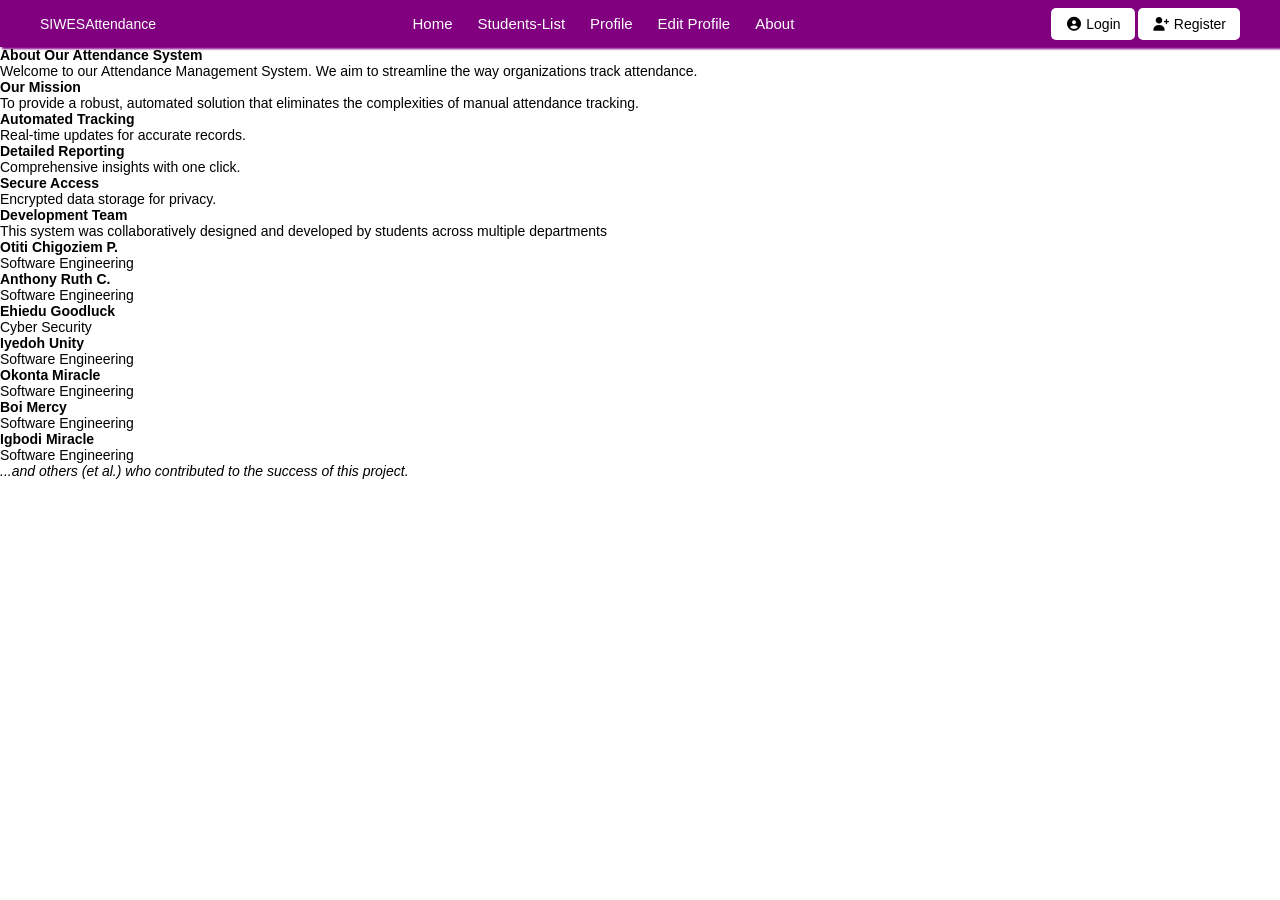
==== about.html @ 80aa9255 "Merge pull request #26 from Arizony/main Sir, Arinze, Emmanuel, Miracle made a change in the:login.h" ====
<!DOCTYPE html>
<html lang="en">

<head>
    <meta charset="UTF-8">
    <meta name="viewport" content="width=device-width, initial-scale=1.0">
    <title>About Us | Attendance Management System</title>
    <!-- SEO Meta Tags -->
<meta name="description" content="Learn about the SIWES Attendance Management System, a student-built solution designed to simplify attendance tracking and management.">

<meta name="keywords" content="SIWES, Attendance System, Student Project, Attendance Management, Nigeria, Software Engineering">

<meta name="author" content="SIWES Student Development Team">

<meta name="robots" content="index, follow">

<!-- Open Graph (for social media sharing) -->
<meta property="og:title" content="About | SIWES Attendance Management System">
<meta property="og:description" content="A student-developed system designed to improve attendance tracking and reporting.">
<meta property="og:type" content="website">
<meta property="og:url" content="http://localhost:5500/about.html">
<meta property="og:image" content="/images/preview.png">
    <link rel="stylesheet" href="/css/about.css">
    <link rel="stylesheet" href="/css/navbar.css">
    <link rel="stylesheet" href="/fontawesome/css/all.css">
</head>

<body>

    <div class="container">
        <nav class="navbar">

            <div class="logo">
                SIWES<span>Attendance</span>
            </div>

            <div class="nav-links">
                <a href="index.html">Home</a>
                <a href="students_list.html">Students-List</a>
                <a href="profile.html">Profile</a>
                <a href="edit_profile.html">Edit Profile</a>
                <a href="about.html">About</a>
            </div>

            <div class="auth-buttons">
                <a href="login.html" class="login"><i class="fa fa-user-circle" aria-hidden="true"></i> Login</a>
                <a href="register.html" class="register"><i class="fa fa-user-plus" aria-hidden="true"></i> Register</a>
            </div>

        </nav>

        <h1>About Our Attendance System</h1>
        <p>Welcome to our Attendance Management System. We aim to streamline the way organizations track attendance.</p>

        <h2>Our Mission</h2>
        <p>To provide a robust, automated solution that eliminates the complexities of manual attendance tracking.</p>

        <div class="features">
            <div class="feature-card">
                <h3>Automated Tracking</h3>
                <p>Real-time updates for accurate records.</p>
            </div>
            <div class="feature-card">
                <h3>Detailed Reporting</h3>
                <p>Comprehensive insights with one click.</p>
            </div>
            <div class="feature-card">
                <h3>Secure Access</h3>
                <p>Encrypted data storage for privacy.</p>
            </div>
        </div>

        <!--  NEW TEAM SECTION -->
        <h2>Development Team</h2>
        <p>This system was collaboratively designed and developed by students across multiple departments</p>

        <div class="team">
            <div class="team-card">
                <h3>Otiti Chigoziem P.</h3>
                <p>Software Engineering</p>
            </div>

            <div class="team-card">
                <h3>Anthony Ruth C.</h3>
                <p>Software Engineering</p>
            </div>

            <div class="team-card">
                <h3>Ehiedu Goodluck</h3>
                <p>Cyber Security</p>
            </div>

            <div class="team-card">
                <h3>Iyedoh Unity</h3>
                <p>Software Engineering</p>
            </div>

            <div class="team-card">
                <h3>Okonta Miracle</h3>
                <p>Software Engineering</p>
            </div>

            <div class="team-card">
                <h3>Boi Mercy</h3>
                <p>Software Engineering</p>
            </div>

            <div class="team-card">
                <h3>Igbodi Miracle</h3>
                <p>Software Engineering</p>
            </div>
        </div>

        <p><em>...and others (et al.) who contributed to the success of this project.</em></p>

    </div>

</body>

</html>
---- css/navbar.css ----
@import url("config.css");
* {
  margin: 0;
  padding: 0;
  box-sizing: border-box;
  font-family: Arial, sans-serif;
  font-size: 14px;
}



.navbar {
  display: flex;
  justify-content: space-between;
  align-items: center;
  padding: 15px 40px;
  background-color: var(--primary-color);
  color: white;
  box-shadow: 2px 2px 2px var(--primary-color);
}
.logo img{
 height: 50px;
 width: auto;
}
.nav-links {
  display: flex;
  gap: 25px;
}

.nav-links a {
  text-decoration: none;
  color: white;
  font-size: 15px;
}



.buttons {
  display: flex;
  gap: 10px;
}

.btn {
  padding: 8px 14px;
  border: none;
  border-radius: 5px;
  font-size: 14px;
  cursor: pointer;
}


.login {
  background-color: white;
}



.auth-buttons a {
  padding: 8px 14px;
  text-decoration: none;
  border-radius: 5px;
  font-size: 14px;
  color: black;
}



.register {
  background-color: white;
}
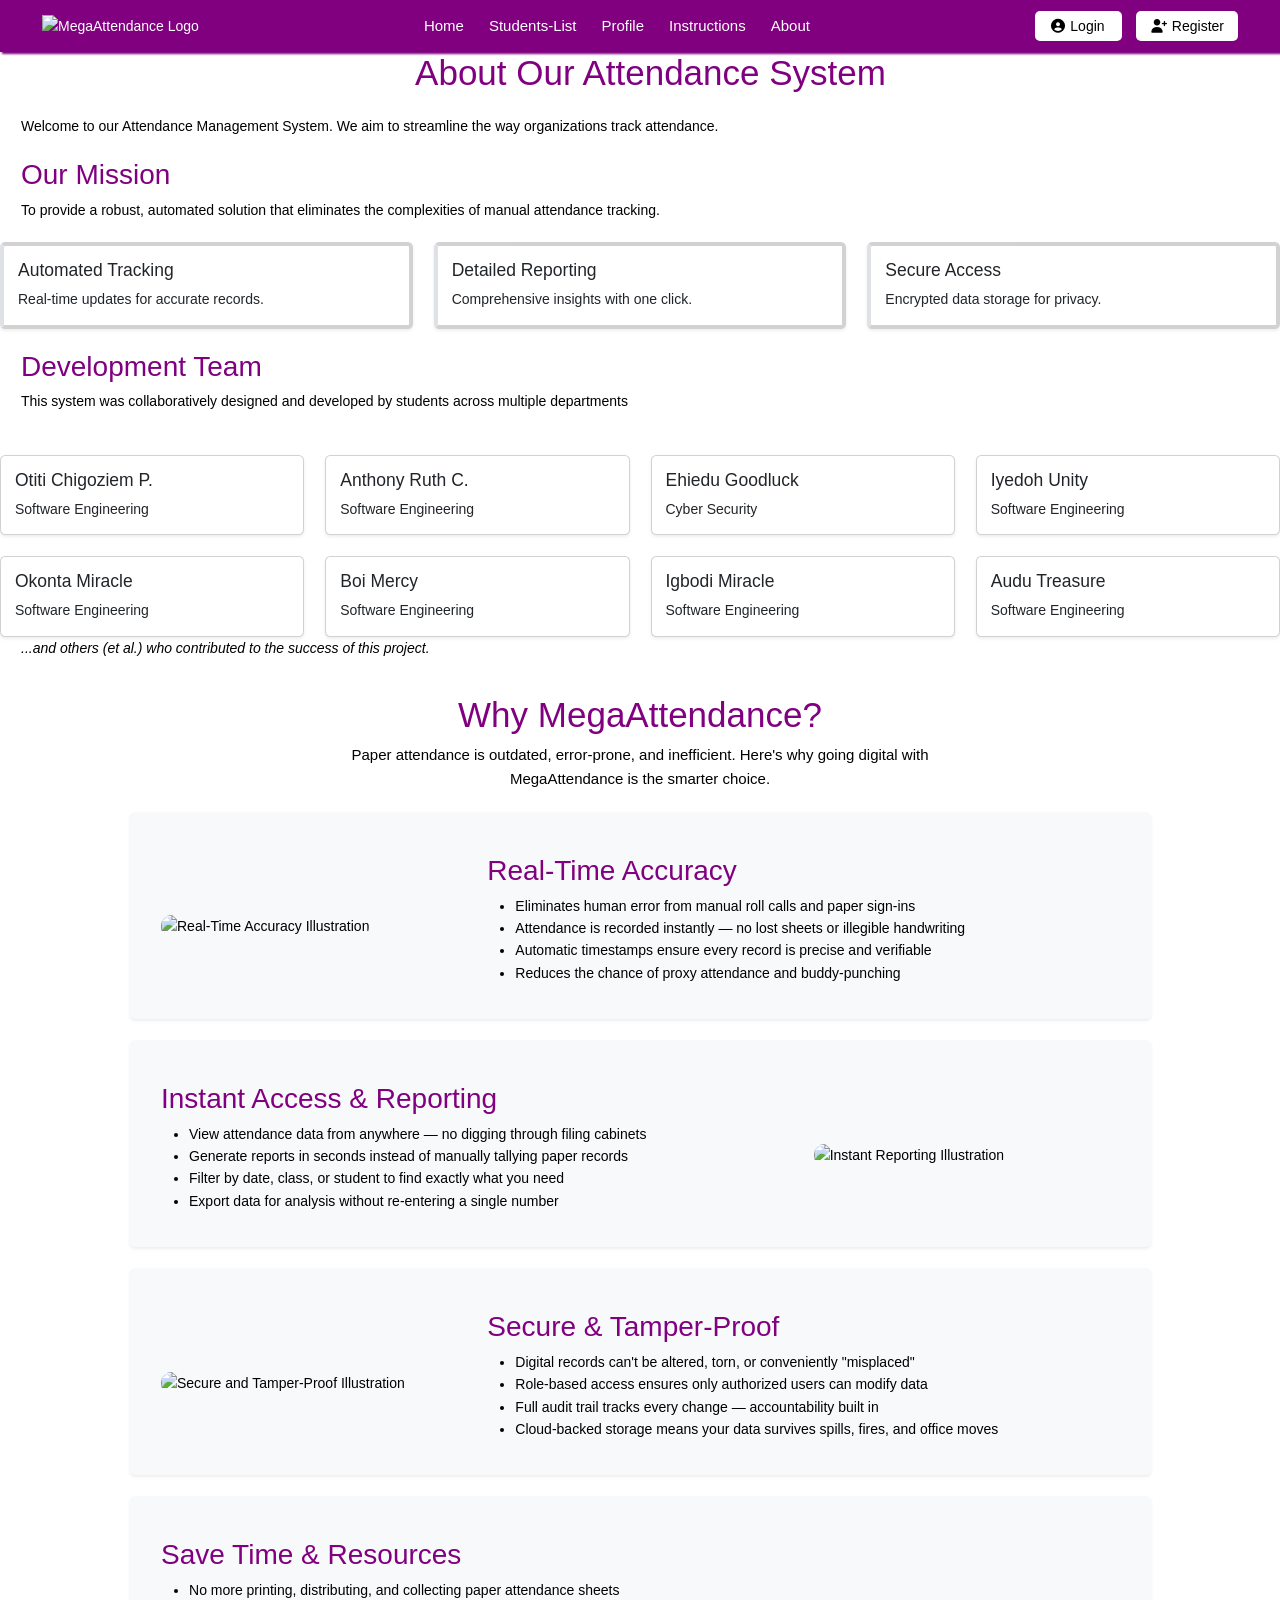
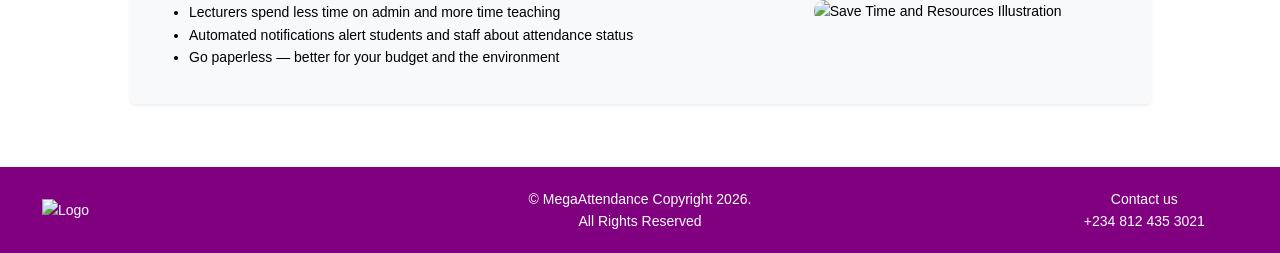
==== commit 97a23703: "i added footer.html and footer.css. i also inputed the footer in about.html and attendance.css" ====
--- a/about.html
+++ b/about.html
@@ -3,118 +3,275 @@
 
 <head>
     <meta charset="UTF-8">
+    <title>About | MegaAttendance</title>
     <meta name="viewport" content="width=device-width, initial-scale=1.0">
-    <title>About Us | Attendance Management System</title>
+
     <!-- SEO Meta Tags -->
-<meta name="description" content="Learn about the SIWES Attendance Management System, a student-built solution designed to simplify attendance tracking and management.">
-
-<meta name="keywords" content="SIWES, Attendance System, Student Project, Attendance Management, Nigeria, Software Engineering">
-
-<meta name="author" content="SIWES Student Development Team">
-
-<meta name="robots" content="index, follow">
-
-<!-- Open Graph (for social media sharing) -->
-<meta property="og:title" content="About | SIWES Attendance Management System">
-<meta property="og:description" content="A student-developed system designed to improve attendance tracking and reporting.">
-<meta property="og:type" content="website">
-<meta property="og:url" content="http://localhost:5500/about.html">
-<meta property="og:image" content="/images/preview.png">
+    <meta name="description"
+        content="Learn about the SIWES Attendance Management System, a student-built solution designed to simplify attendance tracking and management.">
+
+    <meta name="keywords"
+        content="SIWES, Attendance System, Student Project, Attendance Management, Nigeria, Software Engineering">
+
+    <meta name="author" content="SIWES Student Development Team">
+    <meta name="robots" content="index, follow">
+    <!-- Open Graph (for social media sharing) -->
+    <meta property="og:title" content="About | SIWES Attendance Management System">
+    <meta property="og:description"
+        content="A student-developed system designed to improve attendance tracking and reporting.">
+    <meta property="og:type" content="website">
+    <meta property="og:url" content="http://localhost:5500/about.html">
+    <meta property="og:image" content="/images/preview.png">
+    <link rel="stylesheet" href="/bootstrap/bootstrap.css">
+    <link rel="stylesheet" href="/css/navbar.css">
     <link rel="stylesheet" href="/css/about.css">
-    <link rel="stylesheet" href="/css/navbar.css">
     <link rel="stylesheet" href="/fontawesome/css/all.css">
 </head>
 
 <body>
-
-    <div class="container">
-        <nav class="navbar">
+    <div class="container-fluid px-0">
+        <nav class="navbar py-3 px-5">
 
             <div class="logo">
-                SIWES<span>Attendance</span>
+                <img src="/images/logo-dark.png" alt="MegaAttendance Logo" />
             </div>
 
             <div class="nav-links">
                 <a href="index.html">Home</a>
                 <a href="students_list.html">Students-List</a>
                 <a href="profile.html">Profile</a>
-                <a href="edit_profile.html">Edit Profile</a>
+                <a href="instructions.html">Instructions</a>
                 <a href="about.html">About</a>
             </div>
 
             <div class="auth-buttons">
-                <a href="login.html" class="login"><i class="fa fa-user-circle" aria-hidden="true"></i> Login</a>
-                <a href="register.html" class="register"><i class="fa fa-user-plus" aria-hidden="true"></i> Register</a>
+                <a href="login.html" class="login px-3 py-2 me-3">
+                    <i class="fa fa-user-circle"></i> Login
+                </a>
+                <a href="register.html" class="register px-3 py-2">
+                    <i class="fa fa-user-plus"></i> Register
+                </a>
             </div>
 
         </nav>
-
-        <h1>About Our Attendance System</h1>
-        <p>Welcome to our Attendance Management System. We aim to streamline the way organizations track attendance.</p>
-
-        <h2>Our Mission</h2>
-        <p>To provide a robust, automated solution that eliminates the complexities of manual attendance tracking.</p>
-
-        <div class="features">
-            <div class="feature-card">
-                <h3>Automated Tracking</h3>
-                <p>Real-time updates for accurate records.</p>
-            </div>
-            <div class="feature-card">
-                <h3>Detailed Reporting</h3>
-                <p>Comprehensive insights with one click.</p>
-            </div>
-            <div class="feature-card">
-                <h3>Secure Access</h3>
-                <p>Encrypted data storage for privacy.</p>
-            </div>
-        </div>
-
+        <h1 class="mb-4 ps-4">About Our Attendance System</h1>
+        <p class="mb-3 ps-4">Welcome to our Attendance Management System. We aim to streamline the way organizations
+            track attendance.</p>
+
+        <h2 class="mt-4 ps-4">Our Mission</h2>
+        <p class="mb-3 ps-4">To provide a robust, automated solution that eliminates the complexities of manual
+            attendance tracking.</p>
+
+
+        <div class="mt-4">
+            <div class="row g-4">
+
+                <div class="col-12 col-md-6 col-lg-4">
+                    <div class="card shadow-sm h-100 border-start border-4">
+                        <div class="card-body">
+                            <h5 class="card-title">Automated Tracking</h5>
+                            <p class="card-text">Real-time updates for accurate records.</p>
+                        </div>
+                    </div>
+                </div>
+
+                <div class="col-12 col-md-6 col-lg-4">
+                    <div class="card shadow-sm h-100 border-start border-4">
+                        <div class="card-body">
+                            <h5 class="card-title">Detailed Reporting</h5>
+                            <p class="card-text">Comprehensive insights with one click.</p>
+                        </div>
+                    </div>
+                </div>
+
+                <div class="col-12 col-md-6 col-lg-4">
+                    <div class="card shadow-sm h-100 border-start border-4">
+                        <div class="card-body">
+                            <h5 class="card-title">Secure Access</h5>
+                            <p class="card-text">Encrypted data storage for privacy.</p>
+                        </div>
+                    </div>
+                </div>
+
+            </div>
+        </div>
         <!--  NEW TEAM SECTION -->
-        <h2>Development Team</h2>
-        <p>This system was collaboratively designed and developed by students across multiple departments</p>
-
-        <div class="team">
-            <div class="team-card">
-                <h3>Otiti Chigoziem P.</h3>
-                <p>Software Engineering</p>
-            </div>
-
-            <div class="team-card">
-                <h3>Anthony Ruth C.</h3>
-                <p>Software Engineering</p>
-            </div>
-
-            <div class="team-card">
-                <h3>Ehiedu Goodluck</h3>
-                <p>Cyber Security</p>
-            </div>
-
-            <div class="team-card">
-                <h3>Iyedoh Unity</h3>
-                <p>Software Engineering</p>
-            </div>
-
-            <div class="team-card">
-                <h3>Okonta Miracle</h3>
-                <p>Software Engineering</p>
-            </div>
-
-            <div class="team-card">
-                <h3>Boi Mercy</h3>
-                <p>Software Engineering</p>
-            </div>
-
-            <div class="team-card">
-                <h3>Igbodi Miracle</h3>
-                <p>Software Engineering</p>
-            </div>
-        </div>
-
-        <p><em>...and others (et al.) who contributed to the success of this project.</em></p>
+        <h2 class="mt-4 ps-4">Development Team</h2>
+        <p class="mb-3 ps-4">This system was collaboratively designed and developed by students across multiple
+            departments</p>
+
+        <div class="row g-4 mt-4">
+            <div class="col-12 col-sm-6 col-md-4 col-lg-3">
+                <div class="card shadow-sm h-100">
+                    <div class="card-body">
+                        <h5 class="card-title">Otiti Chigoziem P.</h5>
+                        <p class="card-text">Software Engineering</p>
+                    </div>
+                </div>
+            </div>
+
+            <div class="col-12 col-sm-6 col-md-4 col-lg-3">
+                <div class="card shadow-sm h-100">
+                    <div class="card-body">
+                        <h5 class="card-title">Anthony Ruth C.</h5>
+                        <p class="card-text">Software Engineering</p>
+                    </div>
+                </div>
+            </div>
+
+            <div class="col-12 col-sm-6 col-md-4 col-lg-3">
+                <div class="card shadow-sm h-100">
+                    <div class="card-body">
+                        <h5 class="card-title">Ehiedu Goodluck</h5>
+                        <p class="card-text">Cyber Security</p>
+                    </div>
+                </div>
+            </div>
+
+            <div class="col-12 col-sm-6 col-md-4 col-lg-3">
+                <div class="card shadow-sm h-100">
+                    <div class="card-body">
+                        <h5 class="card-title">Iyedoh Unity</h5>
+                        <p class="card-text">Software Engineering</p>
+                    </div>
+                </div>
+            </div>
+
+            <div class="col-12 col-sm-6 col-md-4 col-lg-3">
+                <div class="card shadow-sm h-100">
+                    <div class="card-body">
+                        <h5 class="card-title">Okonta Miracle</h5>
+                        <p class="card-text">Software Engineering</p>
+                    </div>
+                </div>
+            </div>
+
+            <div class="col-12 col-sm-6 col-md-4 col-lg-3">
+                <div class="card shadow-sm h-100">
+                    <div class="card-body">
+                        <h5 class="card-title">Boi Mercy</h5>
+                        <p class="card-text">Software Engineering</p>
+                    </div>
+                </div>
+            </div>
+
+            <div class="col-12 col-sm-6 col-md-4 col-lg-3">
+                <div class="card shadow-sm h-100">
+                    <div class="card-body">
+                        <h5 class="card-title">Igbodi Miracle</h5>
+                        <p class="card-text">Software Engineering</p>
+                    </div>
+                </div>
+            </div>
+            <div class="col-12 col-sm-6 col-md-4 col-lg-3">
+                <div class="card shadow-sm h-100">
+                    <div class="card-body">
+                        <h5 class="card-title">Audu Treasure</h5>
+                        <p class="card-text">Software Engineering</p>
+                    </div>
+                </div>
+            </div>
+
+        </div>
+
+        <p class="mb-3 ps-4"><em>...and others (et al.) who contributed to the success of this project.</em></p>
+        <div class="why-section py-4 mx-auto">
+            <h1>Why MegaAttendance?</h1>
+            <p class="why-subtitle mb-5 mx-auto">
+                Paper attendance is outdated, error-prone, and inefficient. Here's why going digital with MegaAttendance
+                is
+                the smarter choice.
+            </p>
+
+            <div class="row align-items-center g-4 bg-light rounded shadow-sm mb-5 p-4">
+                <div class="col-12 col-md-4">
+                    <img src="/images/realtime_accuracy.png" alt="Real-Time Accuracy Illustration" />
+                </div>
+                <div class="col-12 col-md-8">
+                    <h2>Real-Time Accuracy</h2>
+                    <ul>
+                        <li>Eliminates human error from manual roll calls and paper sign-ins</li>
+                        <li>Attendance is recorded instantly — no lost sheets or illegible handwriting</li>
+                        <li>Automatic timestamps ensure every record is precise and verifiable</li>
+                        <li>Reduces the chance of proxy attendance and buddy-punching</li>
+                    </ul>
+                </div>
+            </div>
+
+            <div class="row flex-row-reverse align-items-center g-4 bg-light rounded shadow-sm mb-5 p-4">
+                <div class="col-12 col-md-4">
+                    <img src="/images/instant_reporting.png" alt="Instant Reporting Illustration" />
+                </div>
+                <div class="col-12 col-md-8">
+                    <h2>Instant Access & Reporting</h2>
+                    <ul>
+                        <li>View attendance data from anywhere — no digging through filing cabinets</li>
+                        <li>Generate reports in seconds instead of manually tallying paper records</li>
+                        <li>Filter by date, class, or student to find exactly what you need</li>
+                        <li>Export data for analysis without re-entering a single number</li>
+                    </ul>
+                </div>
+            </div>
+
+            <div class="row align-items-center g-4 bg-light rounded shadow-sm mb-5 p-4">
+                <div class="col-12 col-md-4">
+                    <img src="/images/secure_tamperproof.png" alt="Secure and Tamper-Proof Illustration" />
+                </div>
+                <div class="col-12 col-md-8">
+                    <h2>Secure & Tamper-Proof</h2>
+                    <ul>
+                        <li>Digital records can't be altered, torn, or conveniently "misplaced"</li>
+                        <li>Role-based access ensures only authorized users can modify data</li>
+                        <li>Full audit trail tracks every change — accountability built in</li>
+                        <li>Cloud-backed storage means your data survives spills, fires, and office moves</li>
+                    </ul>
+                </div>
+            </div>
+
+            <div class="row flex-row-reverse align-items-center g-4 bg-light rounded shadow-sm mb-5 p-4">
+                <div class="col-12 col-md-4">
+                    <img src="/images/save_time_resources.png" alt="Save Time and Resources Illustration" />
+                </div>
+                <div class="col-12 col-md-8">
+                    <h2>Save Time & Resources</h2>
+                    <ul>
+                        <li>No more printing, distributing, and collecting paper attendance sheets</li>
+                        <li>Lecturers spend less time on admin and more time teaching</li>
+                        <li>Automated notifications alert students and staff about attendance status</li>
+                        <li>Go paperless — better for your budget and the environment</li>
+                    </ul>
+                </div>
+            </div>
+
+        </div>
 
     </div>
-
+    <footer class="bg-purple text-white py-4">
+        <div class="container-fluid">
+            <div class="row text-center text-md-start align-items-center">
+
+                <div class="col-12 col-md-4 mb-3 mb-md-0 ps-5">
+                    <img src="images/logo-dark.png" class="img-fluid footer-logo" alt="Logo">
+                </div>
+
+                <div class="col-12 col-md-4 mb-1 mb-md-0 text-center">
+                    <p class="mb-0">
+                        &copy; MegaAttendance Copyright 2026. <br>
+                        All Rights Reserved
+                    </p>
+                </div>
+
+                <div class="col-12 col-sm-12 col-md-3 ms-5 text-center text-md-end">
+                    <div class="d-inline-block text-center">
+                        <p class="mb-0">Contact us</p>
+                        <p class="mb-0">+234 812 435 3021</p>
+                    </div>
+                </div>
+
+            </div>
+        </div>
+    </footer>
+    <script src="/bootstrap/bootstrap.bundle.js"></script>
 </body>
 
 </html>
--- a/css/about.css
+++ b/css/about.css
@@ -0,0 +1,99 @@
+@import url('/css/config.css');
+@import url('footer.css');
+
+* {
+    margin: 0;
+    padding: 0;
+    box-sizing: border-box;
+}
+
+body {
+    font-family: var(--primary-font), var(--secondary-font);
+    line-height: 1.6;
+    color: var(--secondary-color);
+}
+
+h1 {
+    color: var(--primary-color);
+    text-align: center;
+}
+
+h2 {
+    color: var(--primary-color);
+}
+
+.footer-d {
+    background-color: var(--primary-color);
+    color: white;
+}
+
+.img-f {
+    height: 80px;
+}
+
+.footer-d a {
+    color: white;
+    text-decoration: none;
+}
+
+.why-section {
+    max-width: 1000px;
+}
+
+.why-subtitle {
+    text-align: center;
+    max-width: 600px;
+    font-size: 15px;
+    line-height: 1.6;
+}
+
+.placeholder-label {
+    font-size: 14px;
+    color: var(--primary-color);
+    font-weight: 500;
+    opacity: 0.6;
+    letter-spacing: 1px;
+    text-transform: uppercase;
+}
+
+.why-section img {
+    width: 100%;
+    height: auto;
+    border-radius: 10px;
+}
+
+.nav-logo {
+    height: 40px;
+    width: auto;
+    max-width: 100%;
+}
+
+.login,
+.register {
+    background-color: white;
+    text-decoration: none;
+    border-radius: 5px;
+    font-size: 14px;
+    color: black;
+    padding: 8px 12px;
+}
+
+.navbar {
+    background-color: var(--primary-color);
+    box-shadow: 2px 2px 2px var(--primary-color);
+}
+
+.navbar-nav .nav-link {
+    text-decoration: none;
+    color: white;
+    font-size: 15px;
+}
+
+.navbar-brand img {
+    height: 40px;
+    width: auto;
+}
+
+.navbar-toggler {
+    border: none;
+}
